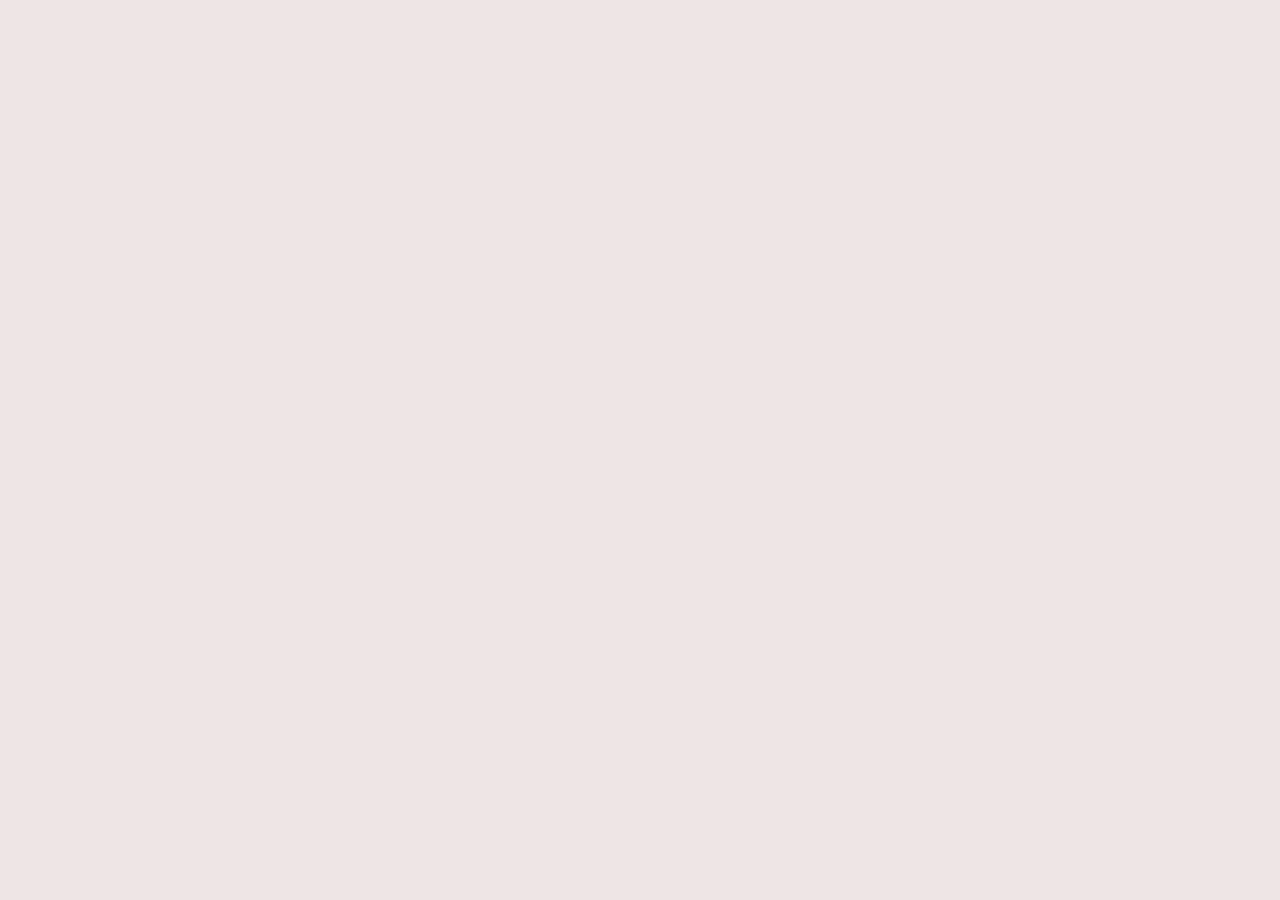
==== examples/twitter-home/index.html @ 2ed6fe42 "first styles on twitter home example" ====
<!DOCTYPE html>
<html lang="en">
<head>
    <meta charset="UTF-8">
    <meta name="viewport" content="width=device-width, initial-scale=1.0">
    <meta http-equiv="X-UA-Compatible" content="ie=edge">
    <title>Twitter</title>

    <link rel="stylesheet" href="styles.css">
</head>
<body>
    
</body>
</html>
---- examples/twitter-home/styles.css ----
* {
    margin: 0;
    padding: 0;
    box-sizing: border-box;
}

body {
    background: rgb(238, 229, 229);
    font-family: 'Helvetica Neue', Helvetica, Arial, sans-serif;
    text-rendering: optimizeLegibility !important;
    -webkit-font-smoothing: antialiased !important;
}
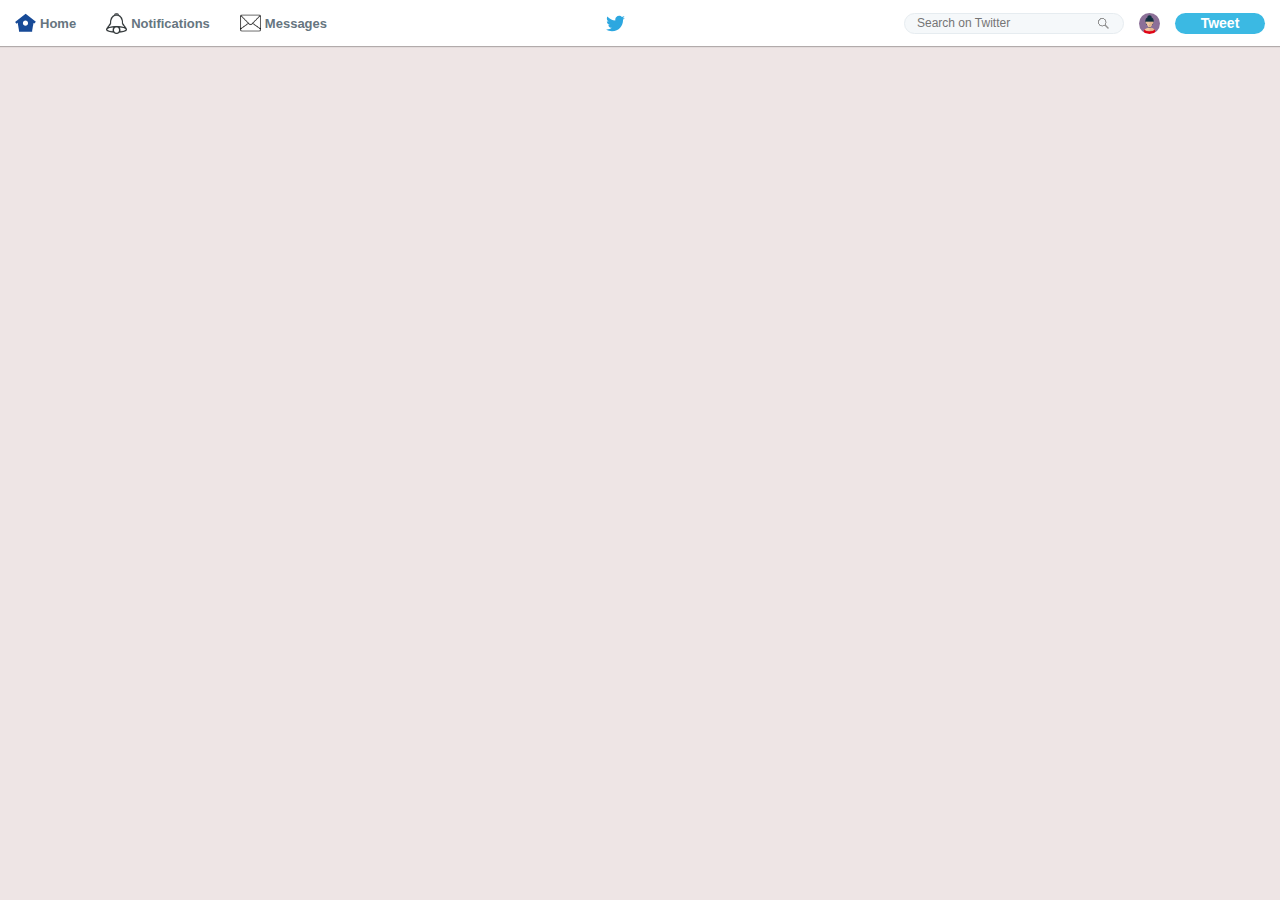
==== commit 9a929158: "add header" ====
--- a/examples/twitter-home/index.html
+++ b/examples/twitter-home/index.html
@@ -9,6 +9,21 @@
     <link rel="stylesheet" href="styles.css">
 </head>
 <body>
+    <header id="main-header">
+        <nav>
+            <ul>
+                <li> <img src="./images/house.svg" alt="Home"> Home</li>
+                <li> <img src="./images/notification.png" alt="Notification"> Notifications</li>
+                <li> <img src="./images/message.png" alt="Message"> Messages</li>
+            </ul>
+        </nav>
+        <img src="./images/twitter-logo.svg" alt="Logo Twitter">
+        <div class="side">
+            <input type="text" placeholder="Search on Twitter">
+            <img src="./images/avatar.png" alt="User Photo">
+            <button>Tweet</button>
+        </div>
+    </header>
     
 </body>
 </html>--- a/examples/twitter-home/styles.css
+++ b/examples/twitter-home/styles.css
@@ -10,3 +10,75 @@
     text-rendering: optimizeLegibility !important;
     -webkit-font-smoothing: antialiased !important;
 }
+
+input, button {
+    outline: 0;
+}
+
+header#main-header{
+    display: flex;
+    flex-direction: row;
+    align-items: center;
+    justify-content: space-between;
+    height: 46px;
+    background: #FFF;
+    padding: 0 15px;
+    box-shadow: 0 1px 1px rgba(0, 0, 0, 0.25);
+}
+
+header#main-header img {
+    max-width: 21px;
+}
+
+header#main-header nav ul {
+    display: flex;
+    list-style: none;
+}
+
+header#main-header nav ul li {
+    display: flex;
+    align-items: center;
+
+    font-size:  13px;
+    color: #667580;
+    font-weight: bold;
+
+    margin-right: 30px;
+}
+
+header#main-header nav ul li:last-child {
+    margin-right: 0;
+}
+
+#main-header nav ul li img {
+    margin-right: 4px;
+}
+
+header#main-header div.side {
+    display: flex;
+}
+
+header#main-header div.side img{
+    border-radius: 50%;
+    margin: 0 15px;
+}
+
+header#main-header div.side button {
+    background-color: #3bb9e3;
+    font-weight: bold;
+    color: #FFF;
+    width: 90px;
+    font-size: 14px;
+    border-radius: 16px;
+    border: 0;
+}
+
+header#main-header div.side input {
+    border-radius: 16px;
+    border: 1px solid #e6ecf0;
+    padding:  0 30px 0 12px;
+    font-size: 12px;
+    width: 220px;
+    background: #f5f8fa url("/examples/twitter-home/images/search.png") no-repeat 190px center;
+}
+
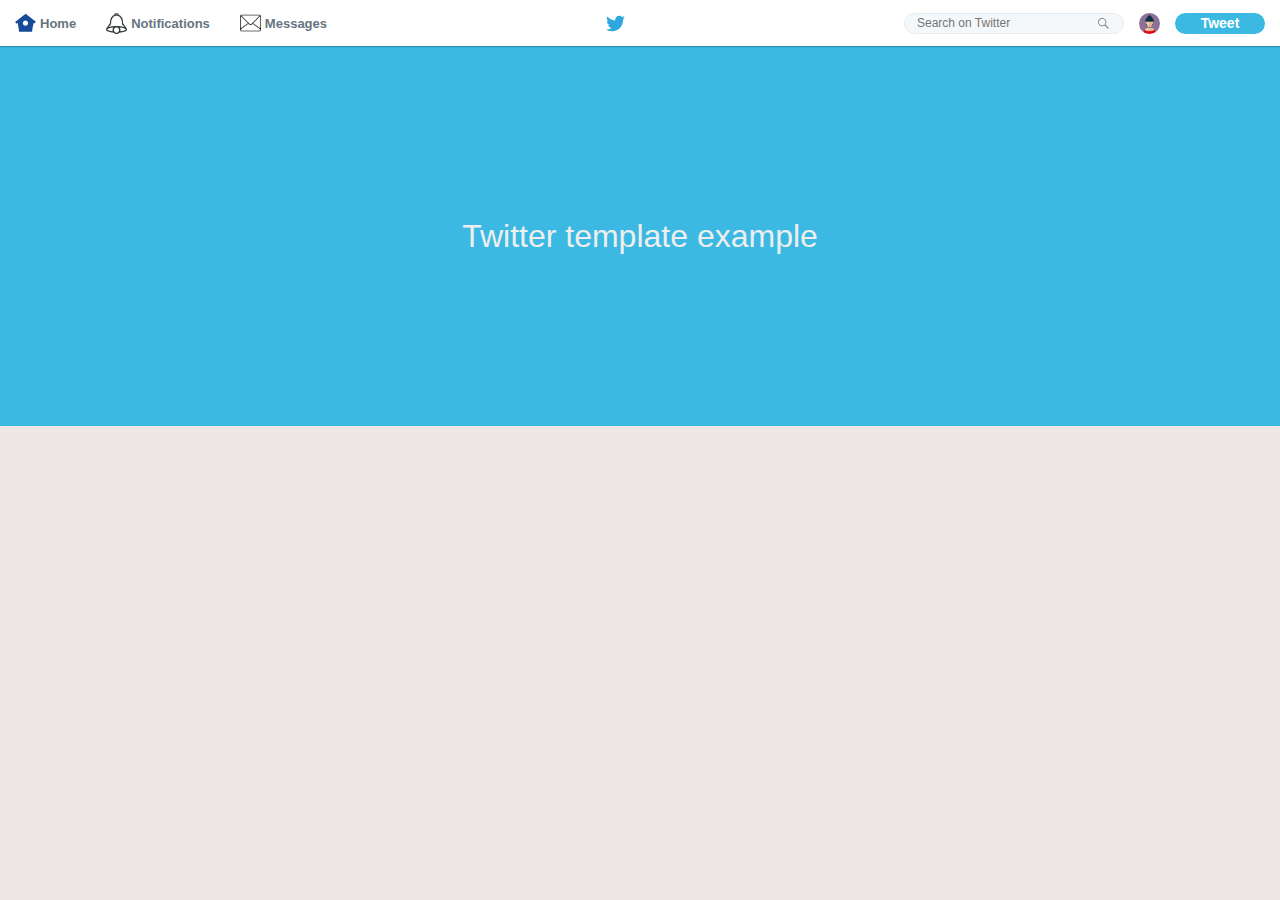
==== commit b054ff1d: "add banner" ====
--- a/examples/twitter-home/index.html
+++ b/examples/twitter-home/index.html
@@ -24,6 +24,9 @@
             <button>Tweet</button>
         </div>
     </header>
+    <div class="banner">
+        <h1>Twitter template example</h1>
+    </div>
     
 </body>
 </html>--- a/examples/twitter-home/styles.css
+++ b/examples/twitter-home/styles.css
@@ -24,6 +24,8 @@
     background: #FFF;
     padding: 0 15px;
     box-shadow: 0 1px 1px rgba(0, 0, 0, 0.25);
+    position: relative;
+    z-index: 1;
 }
 
 header#main-header img {
@@ -82,3 +84,17 @@
     background: #f5f8fa url("/examples/twitter-home/images/search.png") no-repeat 190px center;
 }
 
+div.banner {
+    height: 380px;
+    width: 100%;
+    display: flex;
+    align-items: center;
+    justify-content: center;
+    background-color: #3bb9e3;
+}
+
+div.banner h1 {
+    font-weight: 50;
+    color: #eee;
+}
+
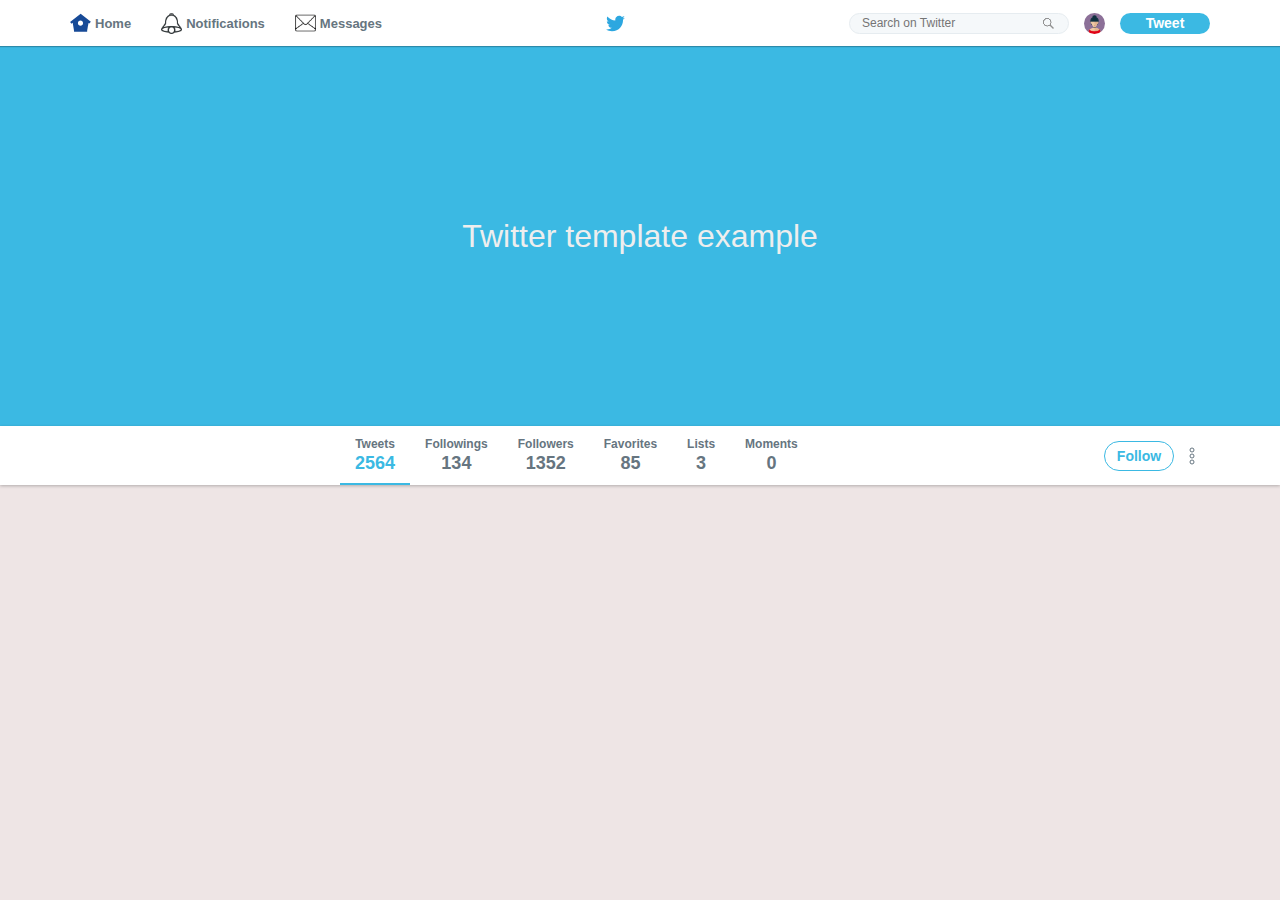
==== commit affda37a: "add data-bar" ====
--- a/examples/twitter-home/index.html
+++ b/examples/twitter-home/index.html
@@ -10,22 +10,66 @@
 </head>
 <body>
     <header id="main-header">
-        <nav>
-            <ul>
-                <li> <img src="./images/house.svg" alt="Home"> Home</li>
-                <li> <img src="./images/notification.png" alt="Notification"> Notifications</li>
-                <li> <img src="./images/message.png" alt="Message"> Messages</li>
-            </ul>
-        </nav>
-        <img src="./images/twitter-logo.svg" alt="Logo Twitter">
-        <div class="side">
-            <input type="text" placeholder="Search on Twitter">
-            <img src="./images/avatar.png" alt="User Photo">
-            <button>Tweet</button>
+        <div class="content">
+            <nav>
+                <ul>
+                    <li> <img src="./images/house.svg" alt="Home"> Home</li>
+                    <li> <img src="./images/notification.png" alt="Notification"> Notifications</li>
+                    <li> <img src="./images/message.png" alt="Message"> Messages</li>
+                </ul>
+            </nav>
+            <img src="./images/twitter-logo.svg" alt="Logo Twitter">
+            <div class="side">
+                <input type="text" placeholder="Search on Twitter">
+                <img src="./images/avatar.png" alt="User Photo">
+                <button>Tweet</button>
+            </div>
         </div>
     </header>
+
     <div class="banner">
         <h1>Twitter template example</h1>
+    </div>
+
+    <div class="data-bar">
+        <div class="content">
+            <ul>
+                <li class="active">
+                    <span>Tweets</span>
+                    <strong>2564</strong>
+                </li>
+
+                <li>
+                    <span>Followings</span>
+                    <strong>134</strong>
+                </li>
+
+                <li>
+                    <span>Followers</span>
+                    <strong>1352</strong>
+                </li>
+
+                <li>
+                    <span>Favorites</span>
+                    <strong>85</strong>
+                </li>
+
+                <li>
+                    <span>Lists</span>
+                    <strong>3</strong>
+                </li>
+
+                <li>
+                    <span>Moments</span>
+                    <strong>0</strong>
+                </li>
+            </ul>
+        
+            <div class="left-actions">
+                <button>Follow</button>
+                <img src="/examples/twitter-home/images/more.svg" alt="More">
+            </div>
+        </div>
     </div>
     
 </body>
--- a/examples/twitter-home/styles.css
+++ b/examples/twitter-home/styles.css
@@ -16,16 +16,20 @@
 }
 
 header#main-header{
+    height: 46px;
+    background: #FFF;
+    box-shadow: 0 1px 1px rgba(0, 0, 0, 0.25);
+    position: relative;
+    z-index: 1;
+}
+
+header#main-header .content{
     display: flex;
     flex-direction: row;
     align-items: center;
     justify-content: space-between;
-    height: 46px;
-    background: #FFF;
+    height: 100%;
     padding: 0 15px;
-    box-shadow: 0 1px 1px rgba(0, 0, 0, 0.25);
-    position: relative;
-    z-index: 1;
 }
 
 header#main-header img {
@@ -98,3 +102,88 @@
     color: #eee;
 }
 
+.content {
+    max-width: 1170px;
+    margin: 0 auto;
+    padding: 0 30px;
+}
+
+div.data-bar {
+    height: 59px;
+    background:  #fff;
+    box-shadow: 0 1px 3px rgba(0, 0, 0, 0.25);
+}
+
+div.data-bar .content {
+    display: flex;
+    justify-content: space-between;
+    align-items: center;
+    padding-left: 285px;
+    height: 100%;
+}
+
+div.data-bar .content ul {
+    display: flex;
+    list-style: none;
+    height: 100%;
+}
+
+div.data-bar .content ul li {
+    display: flex;
+    flex-direction: column;
+    align-items: center;
+    justify-content: center;
+    padding: 0 15px;
+    position: relative;
+}
+
+div.data-bar .content ul li.active::after {
+    content: '';
+    width: 100%;
+    height: 2px;
+    position: absolute;
+    bottom: 0;
+    left: 0;
+    background: #3bb9e3;
+    
+}
+
+div.data-bar .content ul li span {
+    color: #667580;
+    font-size: 12px;
+    font-weight: bold;
+}
+
+div.data-bar .content ul li strong {
+    color: #667580;
+    font-size: 18px;
+    font-weight: bold;
+    margin-top: 2px;
+}
+
+div.data-bar .content ul li.active strong {
+    color: #3bb9e3;
+}
+
+div.data-bar .content .left-actions {
+    display: flex;
+}
+
+div.data-bar .content .left-actions button {
+    display: flex;
+    align-items: center;
+    justify-content: center;
+
+    border: 1px solid #3bb9e3;
+    background-color: #FFF;
+    color: #3bb9e3;
+    border-radius: 16px;
+    width: 70px;
+    font-weight: bold;
+    height: 30px;
+    font-size: 14px;
+
+    margin-right: 15px;
+}
+
+
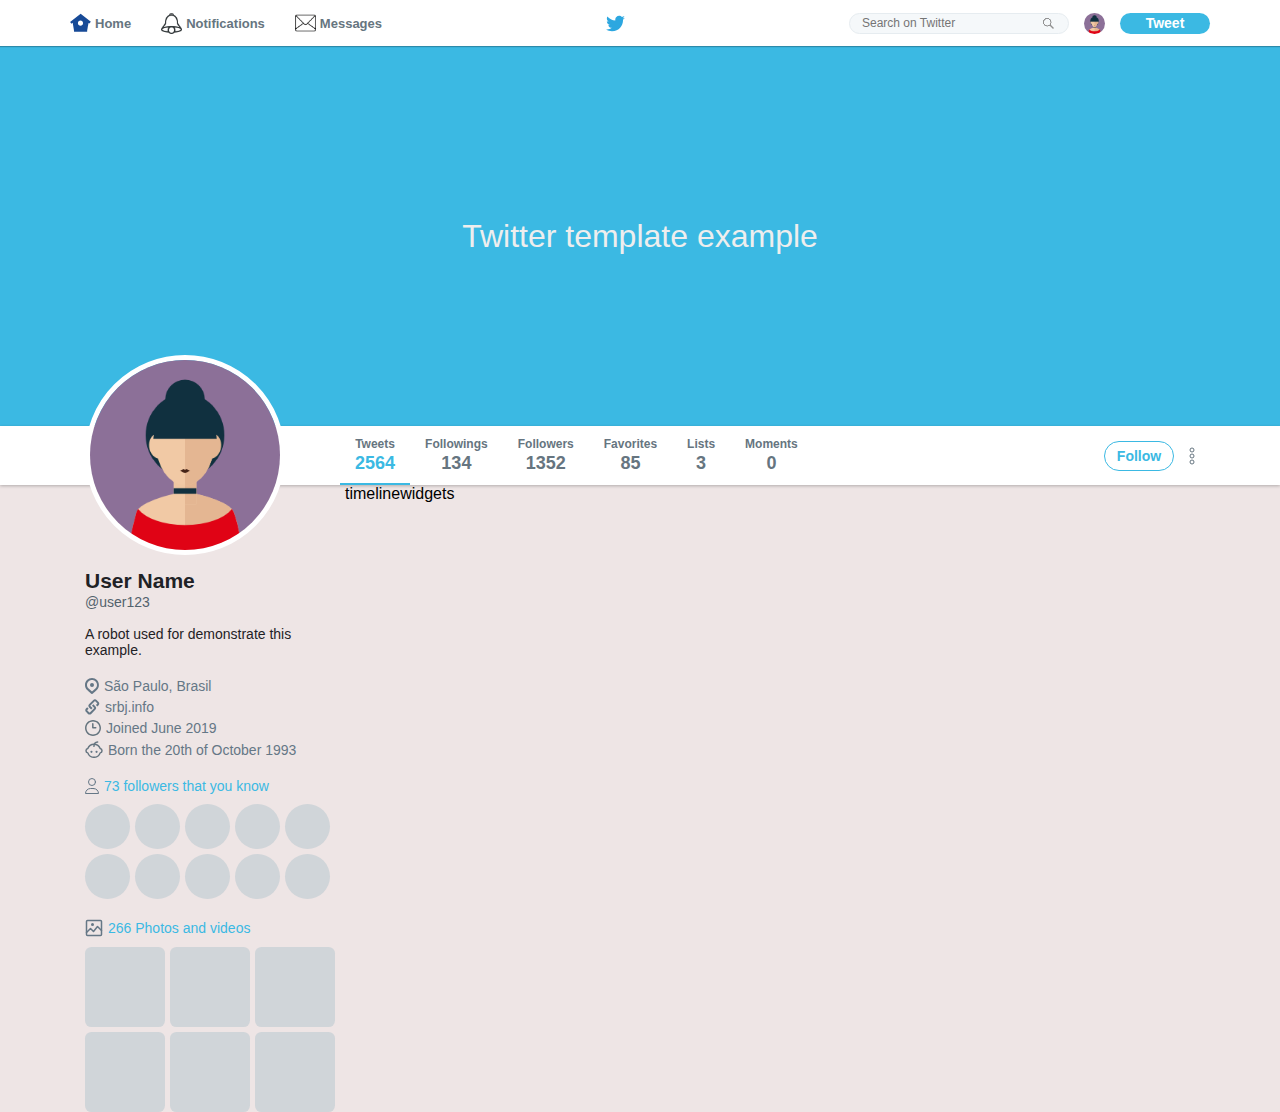
==== commit d87e410f: "add side infos" ====
--- a/examples/twitter-home/index.html
+++ b/examples/twitter-home/index.html
@@ -71,6 +71,58 @@
             </div>
         </div>
     </div>
+
+    <div class="wrapper-content content">
+
+        <aside class="profile">
+            <img class="avatar" src="/examples/twitter-home/images/avatar.png" alt="User">
+            <h1>User Name</h1>
+            <span>@user123</span>
+            <p>A robot used for demonstrate this example.</p>
+
+            <ul class="user-info">
+                <li><img src="/examples/twitter-home/images/place.svg" alt="Place">São Paulo, Brasil</li>
+                <li><img src="/examples/twitter-home/images/url.svg" alt="URL">srbj.info</li>
+                <li><img src="/examples/twitter-home/images/joined.svg" alt="Joined">Joined June 2019</li>
+                <li><img src="/examples/twitter-home/images/born.svg" alt="Born">Born the 20th of October 1993</li>
+            </ul>
+
+            <div class="widget followers">
+                <strong><img src="/examples/twitter-home/images/followers.svg" alt="Followers">73 followers that you know</strong>
+                <ul>
+                    <li></li>
+                    <li></li>
+                    <li></li>
+                    <li></li>
+                    <li></li>
+                    <li></li>
+                    <li></li>
+                    <li></li>
+                    <li></li>
+                    <li></li>
+                </ul>
+            </div>
+
+            <div class="widget images">
+                <strong><img src="/examples/twitter-home/images/images.svg" alt="Images">266 Photos and videos</strong>
+                <ul>
+                    <li></li>
+                    <li></li>
+                    <li></li>
+                    <li></li>
+                    <li></li>
+                    <li></li>
+                </ul>
+            </div>
+        </aside>
+
+        <section class="timeline">
+            timeline
+        </section>
+        <aside class="widgets">
+            widgets
+        </aside>
+    </div>
     
 </body>
 </html>--- a/examples/twitter-home/styles.css
+++ b/examples/twitter-home/styles.css
@@ -186,4 +186,115 @@
     margin-right: 15px;
 }
 
-
+div.wrapper-content {
+    display: flex;
+}
+
+div.wrapper-content  aside.profile {
+    width: 260px;
+}
+
+div.wrapper-content  aside.profile img.avatar {
+    width: 200px;
+    height: 200px;
+    border-radius: 50%;
+    border: 5px solid #fff;
+    margin-top: -130px;
+}
+
+div.wrapper-content  aside.profile h1 {
+    font-size: 21px;
+    color: #1F2226;
+    margin-top: 10px;
+}
+
+div.wrapper-content  aside.profile span {
+    font-size: 14px;
+    color: #53626C;
+}
+
+div.wrapper-content  aside.profile p {
+    font-size: 14px;
+    color: #1F2226;
+    margin-top: 15px;
+}
+
+div.wrapper-content  aside.profile ul.user-info {
+    margin-top: 20px;
+    list-style: none;
+}
+
+div.wrapper-content  aside.profile ul.user-info li {
+    font-size: 14px;
+    color: #657786;
+
+    display: flex;
+    align-items: center;
+    justify-content: flex-start;
+    margin-top: 5px;
+}
+
+div.wrapper-content  aside.profile ul.user-info li:first-child {
+    margin:0
+}
+
+div.wrapper-content  aside.profile ul.user-info li img {
+    margin-right: 5px;
+}
+
+div.wrapper-content  aside.profile .widget {
+    margin-top: 20px;
+}
+
+div.wrapper-content  aside.profile .widget strong {
+    font-weight: normal;
+    color: #3BB9E3;
+    font-size: 14px;
+
+    display:flex;
+    align-items: center;
+}
+
+div.wrapper-content  aside.profile .widget strong img {
+    margin-right: 5px;
+}
+
+div.wrapper-content  aside.profile .followers ul {
+    list-style: none;
+    display: flex;
+    flex-wrap: wrap;
+    align-content: flex-start;
+    flex: 1 0 auto;
+    margin-top: 5px;
+}
+
+div.wrapper-content  aside.profile .followers li {
+    width: 45px;
+    height: 45px;
+    background: #d0d5d9;
+    border-radius: 50%;
+    margin-right: 5px;
+    margin-top: 5px;
+
+    display: flex;
+}
+
+div.wrapper-content  aside.profile .images ul {
+    list-style: none;
+    display: flex;
+    flex-wrap: wrap;
+    align-content: flex-start;
+    flex: 1 0 auto;
+    margin-top: 5px;
+}
+
+div.wrapper-content  aside.profile .images li {
+    width: 80px;
+    height: 80px;
+    background: #d0d5d9;
+    border-radius: 8%;
+    margin-right: 5px;
+    margin-top: 5px;
+
+    display: flex;
+}